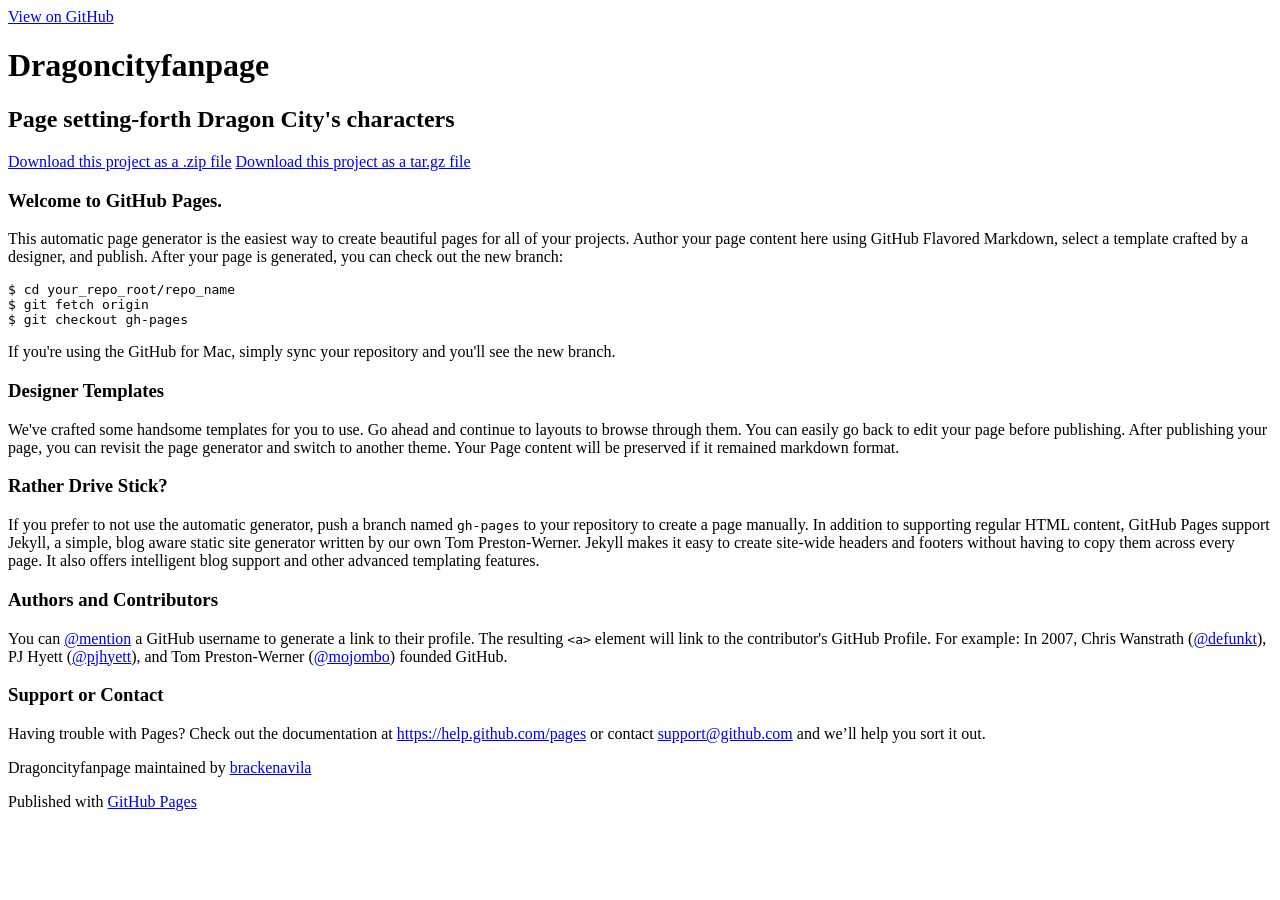
==== index.html @ 8054464b "Create gh-pages branch via GitHub" ====
<!DOCTYPE html>
<html>

  <head>
    <meta charset='utf-8'>
    <meta http-equiv="X-UA-Compatible" content="chrome=1">
    <meta name="description" content="Dragoncityfanpage : Page setting-forth Dragon City&#39;s characters">

    <link rel="stylesheet" type="text/css" media="screen" href="stylesheets/stylesheet.css">

    <title>Dragoncityfanpage</title>
  </head>

  <body>

    <!-- HEADER -->
    <div id="header_wrap" class="outer">
        <header class="inner">
          <a id="forkme_banner" href="https://github.com/brackenavila/DragonCityFanPage">View on GitHub</a>

          <h1 id="project_title">Dragoncityfanpage</h1>
          <h2 id="project_tagline">Page setting-forth Dragon City&#39;s characters</h2>

            <section id="downloads">
              <a class="zip_download_link" href="https://github.com/brackenavila/DragonCityFanPage/zipball/master">Download this project as a .zip file</a>
              <a class="tar_download_link" href="https://github.com/brackenavila/DragonCityFanPage/tarball/master">Download this project as a tar.gz file</a>
            </section>
        </header>
    </div>

    <!-- MAIN CONTENT -->
    <div id="main_content_wrap" class="outer">
      <section id="main_content" class="inner">
        <h3>
<a id="welcome-to-github-pages" class="anchor" href="#welcome-to-github-pages" aria-hidden="true"><span class="octicon octicon-link"></span></a>Welcome to GitHub Pages.</h3>

<p>This automatic page generator is the easiest way to create beautiful pages for all of your projects. Author your page content here using GitHub Flavored Markdown, select a template crafted by a designer, and publish. After your page is generated, you can check out the new branch:</p>

<pre><code>$ cd your_repo_root/repo_name
$ git fetch origin
$ git checkout gh-pages
</code></pre>

<p>If you're using the GitHub for Mac, simply sync your repository and you'll see the new branch.</p>

<h3>
<a id="designer-templates" class="anchor" href="#designer-templates" aria-hidden="true"><span class="octicon octicon-link"></span></a>Designer Templates</h3>

<p>We've crafted some handsome templates for you to use. Go ahead and continue to layouts to browse through them. You can easily go back to edit your page before publishing. After publishing your page, you can revisit the page generator and switch to another theme. Your Page content will be preserved if it remained markdown format.</p>

<h3>
<a id="rather-drive-stick" class="anchor" href="#rather-drive-stick" aria-hidden="true"><span class="octicon octicon-link"></span></a>Rather Drive Stick?</h3>

<p>If you prefer to not use the automatic generator, push a branch named <code>gh-pages</code> to your repository to create a page manually. In addition to supporting regular HTML content, GitHub Pages support Jekyll, a simple, blog aware static site generator written by our own Tom Preston-Werner. Jekyll makes it easy to create site-wide headers and footers without having to copy them across every page. It also offers intelligent blog support and other advanced templating features.</p>

<h3>
<a id="authors-and-contributors" class="anchor" href="#authors-and-contributors" aria-hidden="true"><span class="octicon octicon-link"></span></a>Authors and Contributors</h3>

<p>You can <a href="https://github.com/blog/821" class="user-mention">@mention</a> a GitHub username to generate a link to their profile. The resulting <code>&lt;a&gt;</code> element will link to the contributor's GitHub Profile. For example: In 2007, Chris Wanstrath (<a href="https://github.com/defunkt" class="user-mention">@defunkt</a>), PJ Hyett (<a href="https://github.com/pjhyett" class="user-mention">@pjhyett</a>), and Tom Preston-Werner (<a href="https://github.com/mojombo" class="user-mention">@mojombo</a>) founded GitHub.</p>

<h3>
<a id="support-or-contact" class="anchor" href="#support-or-contact" aria-hidden="true"><span class="octicon octicon-link"></span></a>Support or Contact</h3>

<p>Having trouble with Pages? Check out the documentation at <a href="https://help.github.com/pages">https://help.github.com/pages</a> or contact <a href="mailto:support@github.com">support@github.com</a> and we’ll help you sort it out.</p>
      </section>
    </div>

    <!-- FOOTER  -->
    <div id="footer_wrap" class="outer">
      <footer class="inner">
        <p class="copyright">Dragoncityfanpage maintained by <a href="https://github.com/brackenavila">brackenavila</a></p>
        <p>Published with <a href="http://pages.github.com">GitHub Pages</a></p>
      </footer>
    </div>

    

  </body>
</html>
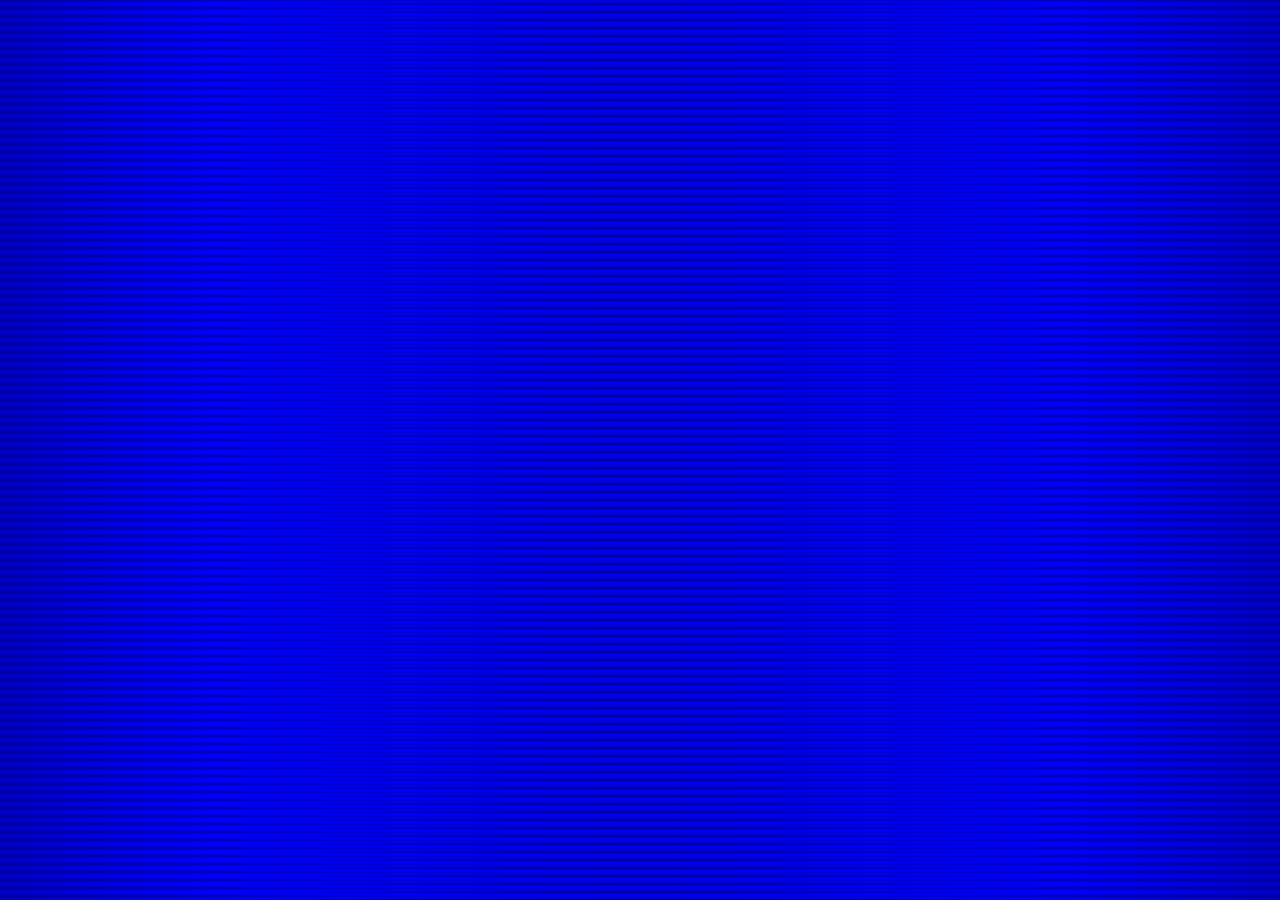
==== commit 62fa95b1: "default assets a lot of imgs together with css & index" ====
--- a/index.html
+++ b/index.html
@@ -1,79 +1,11 @@
 <!DOCTYPE html>
-<html>
-
+<html manifest=offline.appcache>
   <head>
-    <meta charset='utf-8'>
-    <meta http-equiv="X-UA-Compatible" content="chrome=1">
-    <meta name="description" content="Dragoncityfanpage : Page setting-forth Dragon City&#39;s characters">
-
-    <link rel="stylesheet" type="text/css" media="screen" href="stylesheets/stylesheet.css">
-
-    <title>Dragoncityfanpage</title>
-  </head>
-
-  <body>
-
-    <!-- HEADER -->
-    <div id="header_wrap" class="outer">
-        <header class="inner">
-          <a id="forkme_banner" href="https://github.com/brackenavila/DragonCityFanPage">View on GitHub</a>
-
-          <h1 id="project_title">Dragoncityfanpage</h1>
-          <h2 id="project_tagline">Page setting-forth Dragon City&#39;s characters</h2>
-
-            <section id="downloads">
-              <a class="zip_download_link" href="https://github.com/brackenavila/DragonCityFanPage/zipball/master">Download this project as a .zip file</a>
-              <a class="tar_download_link" href="https://github.com/brackenavila/DragonCityFanPage/tarball/master">Download this project as a tar.gz file</a>
-            </section>
-        </header>
-    </div>
-
-    <!-- MAIN CONTENT -->
-    <div id="main_content_wrap" class="outer">
-      <section id="main_content" class="inner">
-        <h3>
-<a id="welcome-to-github-pages" class="anchor" href="#welcome-to-github-pages" aria-hidden="true"><span class="octicon octicon-link"></span></a>Welcome to GitHub Pages.</h3>
-
-<p>This automatic page generator is the easiest way to create beautiful pages for all of your projects. Author your page content here using GitHub Flavored Markdown, select a template crafted by a designer, and publish. After your page is generated, you can check out the new branch:</p>
-
-<pre><code>$ cd your_repo_root/repo_name
-$ git fetch origin
-$ git checkout gh-pages
-</code></pre>
-
-<p>If you're using the GitHub for Mac, simply sync your repository and you'll see the new branch.</p>
-
-<h3>
-<a id="designer-templates" class="anchor" href="#designer-templates" aria-hidden="true"><span class="octicon octicon-link"></span></a>Designer Templates</h3>
-
-<p>We've crafted some handsome templates for you to use. Go ahead and continue to layouts to browse through them. You can easily go back to edit your page before publishing. After publishing your page, you can revisit the page generator and switch to another theme. Your Page content will be preserved if it remained markdown format.</p>
-
-<h3>
-<a id="rather-drive-stick" class="anchor" href="#rather-drive-stick" aria-hidden="true"><span class="octicon octicon-link"></span></a>Rather Drive Stick?</h3>
-
-<p>If you prefer to not use the automatic generator, push a branch named <code>gh-pages</code> to your repository to create a page manually. In addition to supporting regular HTML content, GitHub Pages support Jekyll, a simple, blog aware static site generator written by our own Tom Preston-Werner. Jekyll makes it easy to create site-wide headers and footers without having to copy them across every page. It also offers intelligent blog support and other advanced templating features.</p>
-
-<h3>
-<a id="authors-and-contributors" class="anchor" href="#authors-and-contributors" aria-hidden="true"><span class="octicon octicon-link"></span></a>Authors and Contributors</h3>
-
-<p>You can <a href="https://github.com/blog/821" class="user-mention">@mention</a> a GitHub username to generate a link to their profile. The resulting <code>&lt;a&gt;</code> element will link to the contributor's GitHub Profile. For example: In 2007, Chris Wanstrath (<a href="https://github.com/defunkt" class="user-mention">@defunkt</a>), PJ Hyett (<a href="https://github.com/pjhyett" class="user-mention">@pjhyett</a>), and Tom Preston-Werner (<a href="https://github.com/mojombo" class="user-mention">@mojombo</a>) founded GitHub.</p>
-
-<h3>
-<a id="support-or-contact" class="anchor" href="#support-or-contact" aria-hidden="true"><span class="octicon octicon-link"></span></a>Support or Contact</h3>
-
-<p>Having trouble with Pages? Check out the documentation at <a href="https://help.github.com/pages">https://help.github.com/pages</a> or contact <a href="mailto:support@github.com">support@github.com</a> and we’ll help you sort it out.</p>
-      </section>
-    </div>
-
-    <!-- FOOTER  -->
-    <div id="footer_wrap" class="outer">
-      <footer class="inner">
-        <p class="copyright">Dragoncityfanpage maintained by <a href="https://github.com/brackenavila">brackenavila</a></p>
-        <p>Published with <a href="http://pages.github.com">GitHub Pages</a></p>
-      </footer>
-    </div>
-
-    
-
-  </body>
-</html>
+    <title>Dragon City</title>
+    <meta charset=UTF-8></meta>
+    <link rel=stylesheet href=css/DC.css>
+    <script src=../lbs/jquery-2.x.js></script>
+    <script src=js/index.js async></script></head>
+  <body id=B>
+    <div class=D></div>
+    <target id=t></target>
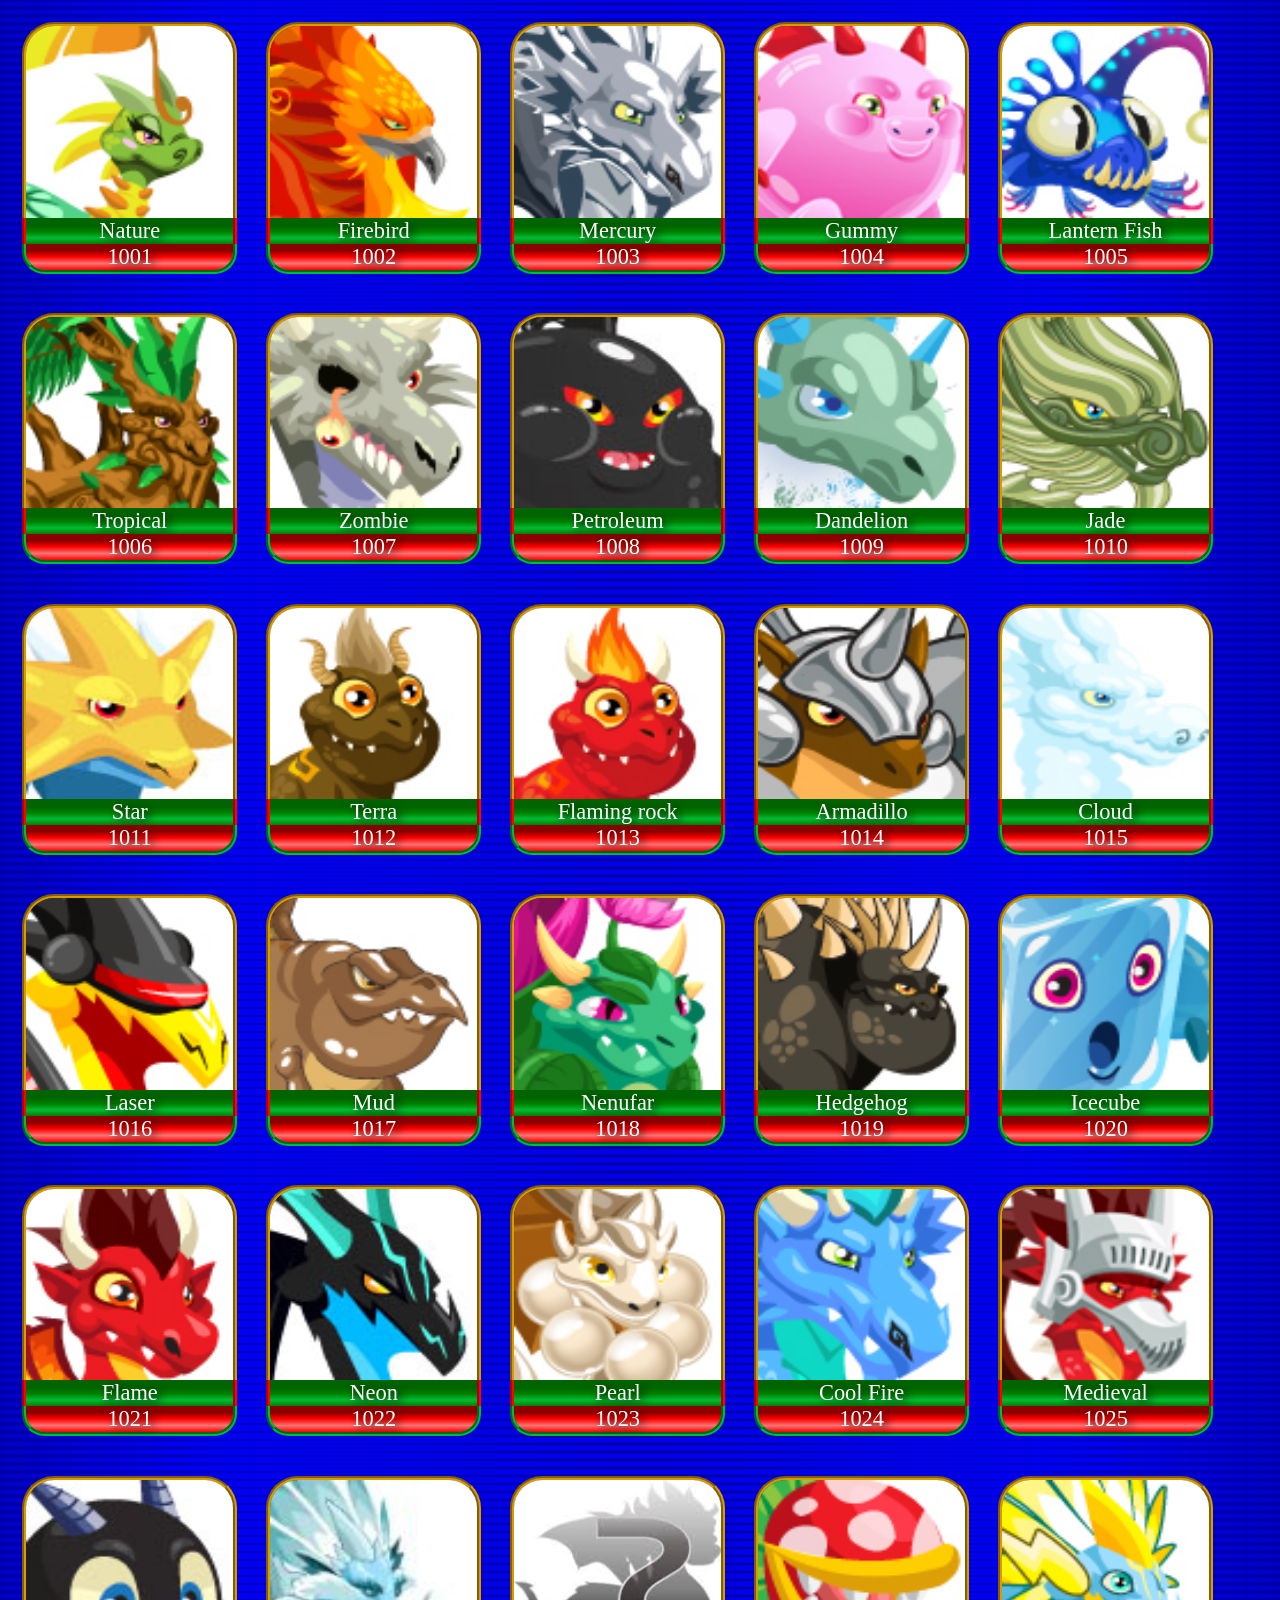
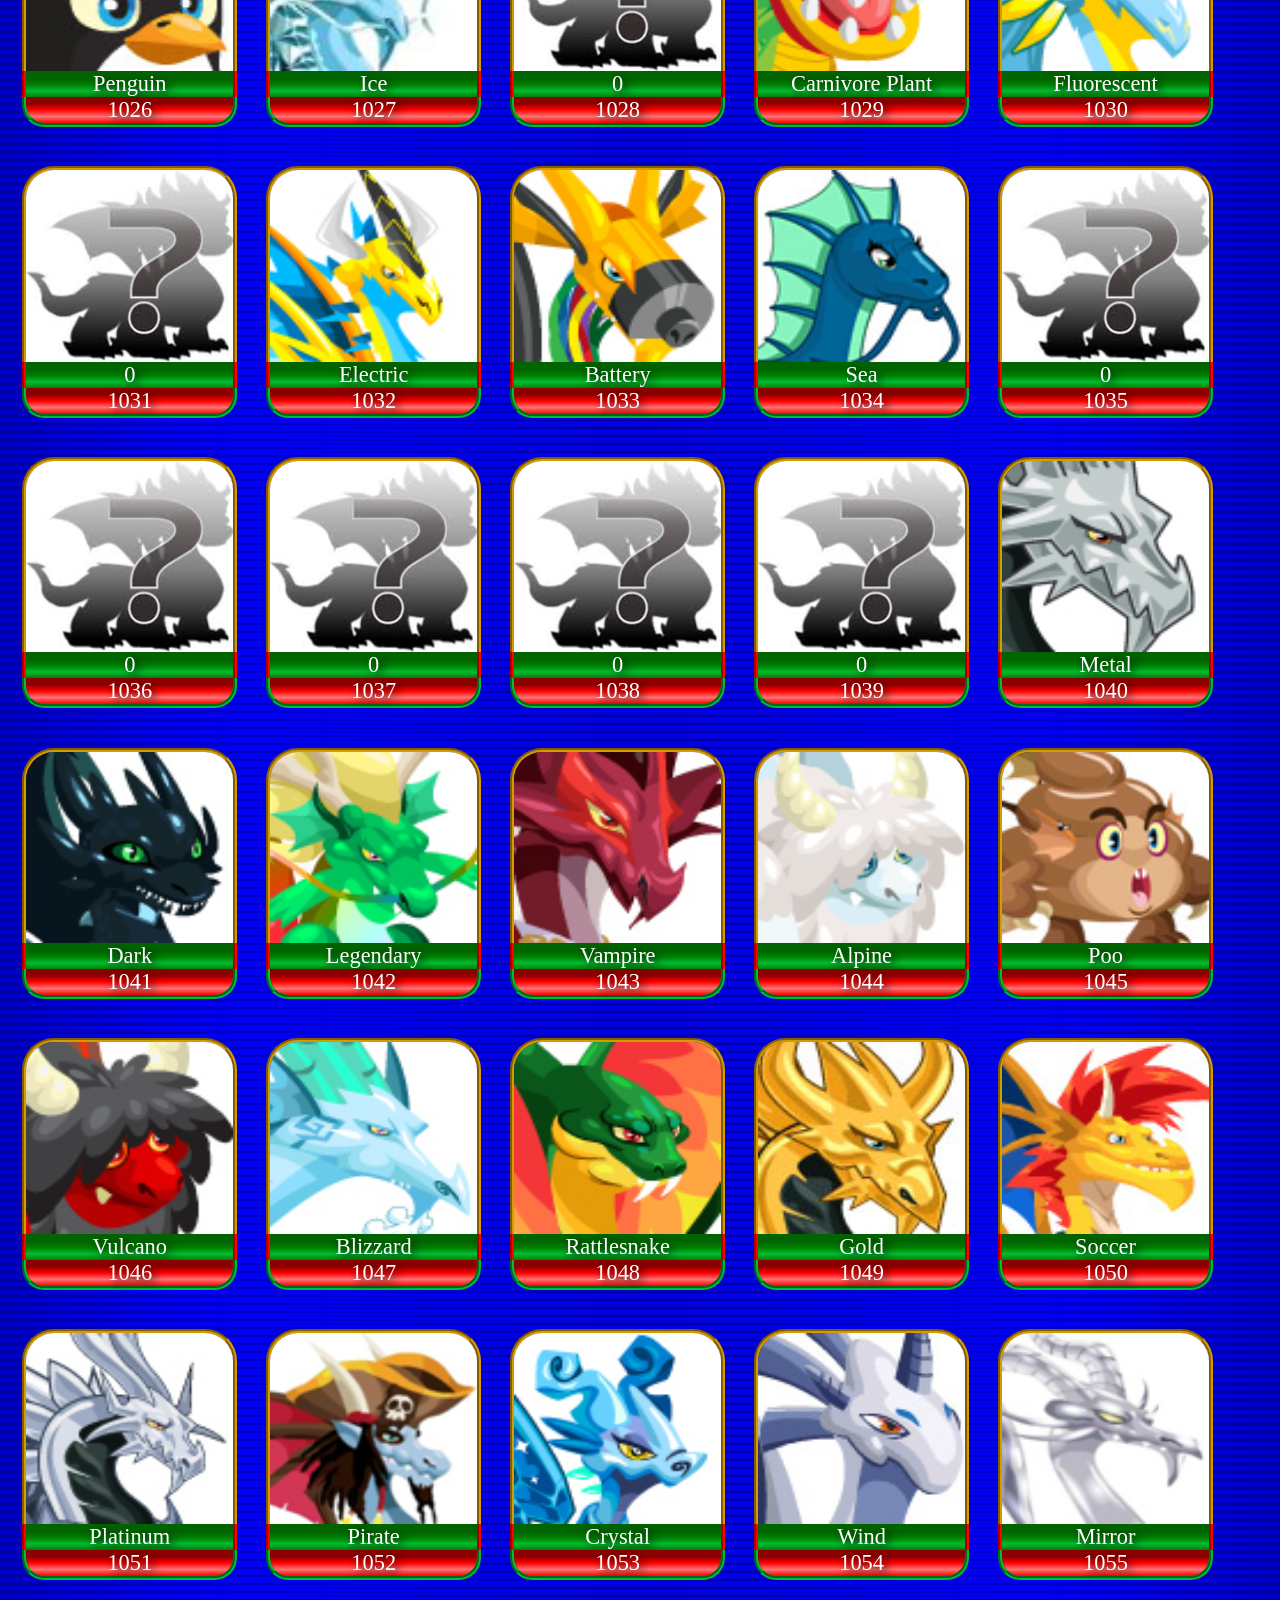
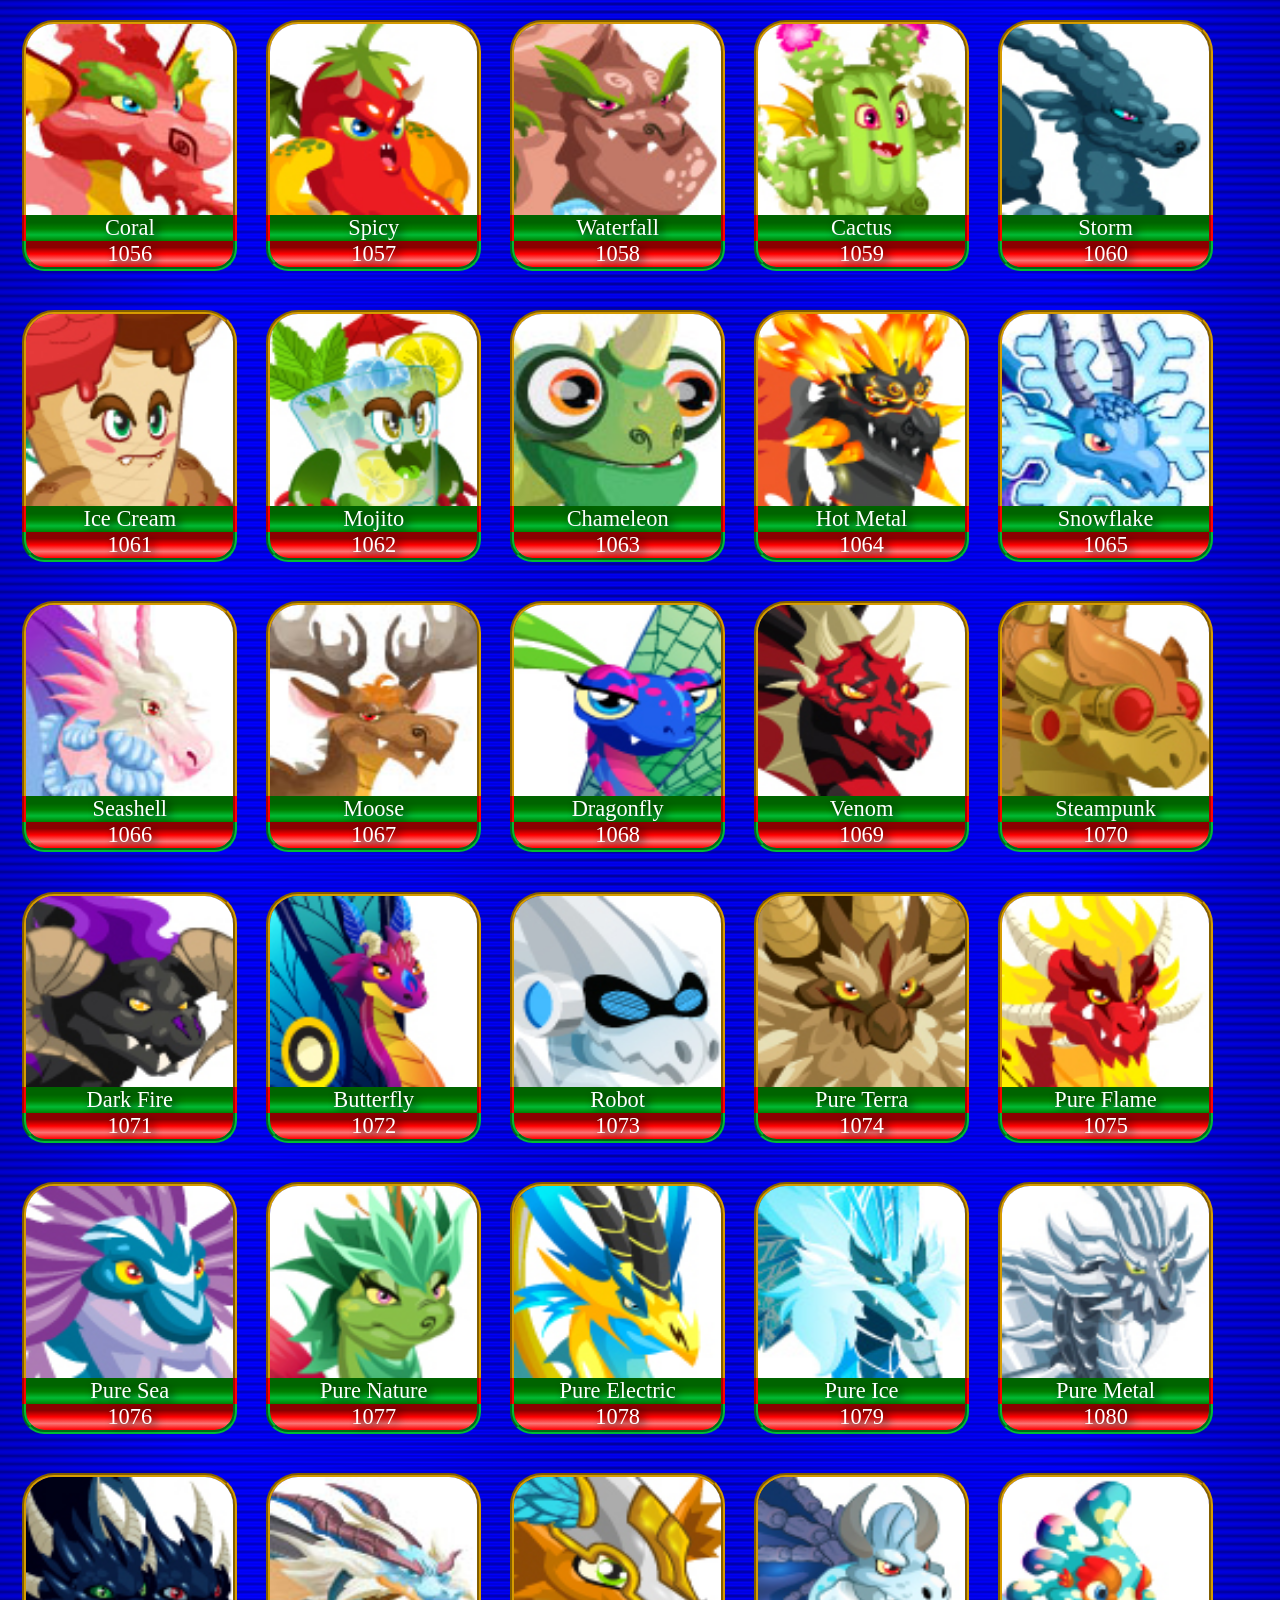
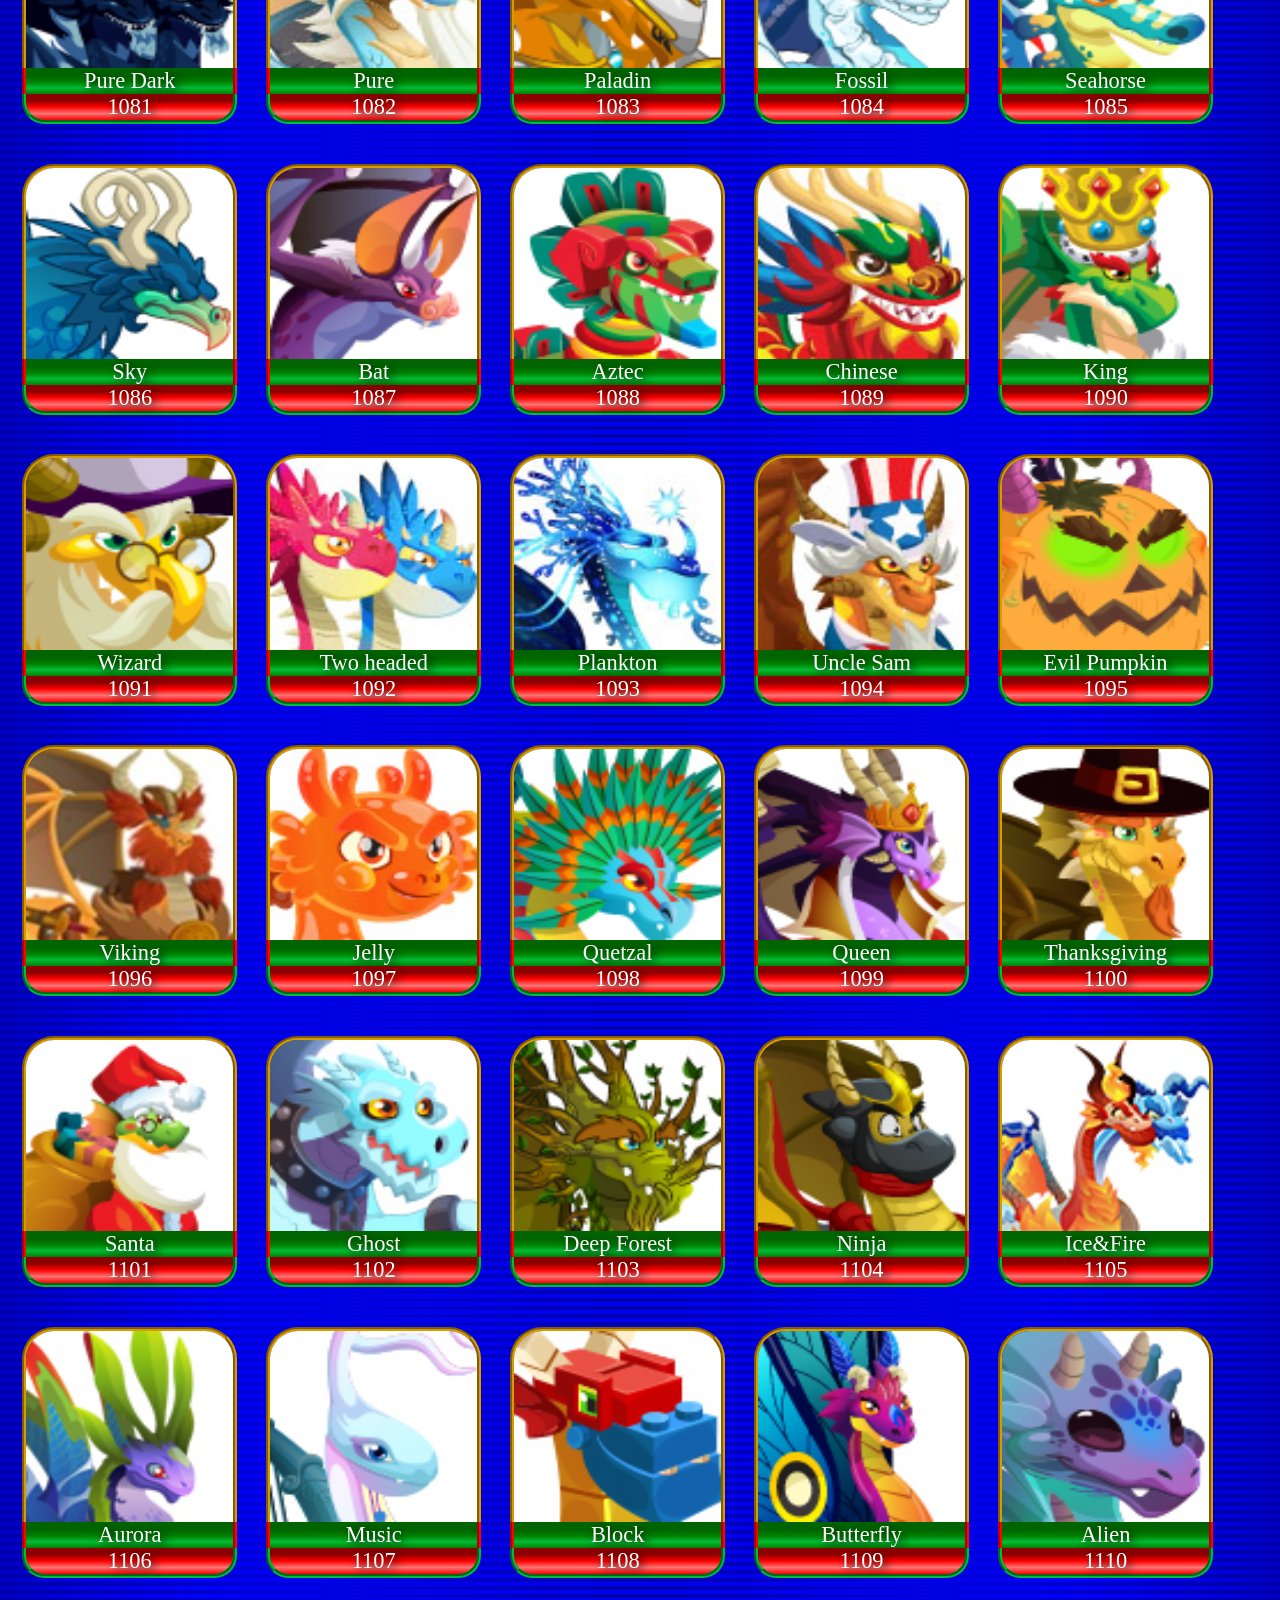
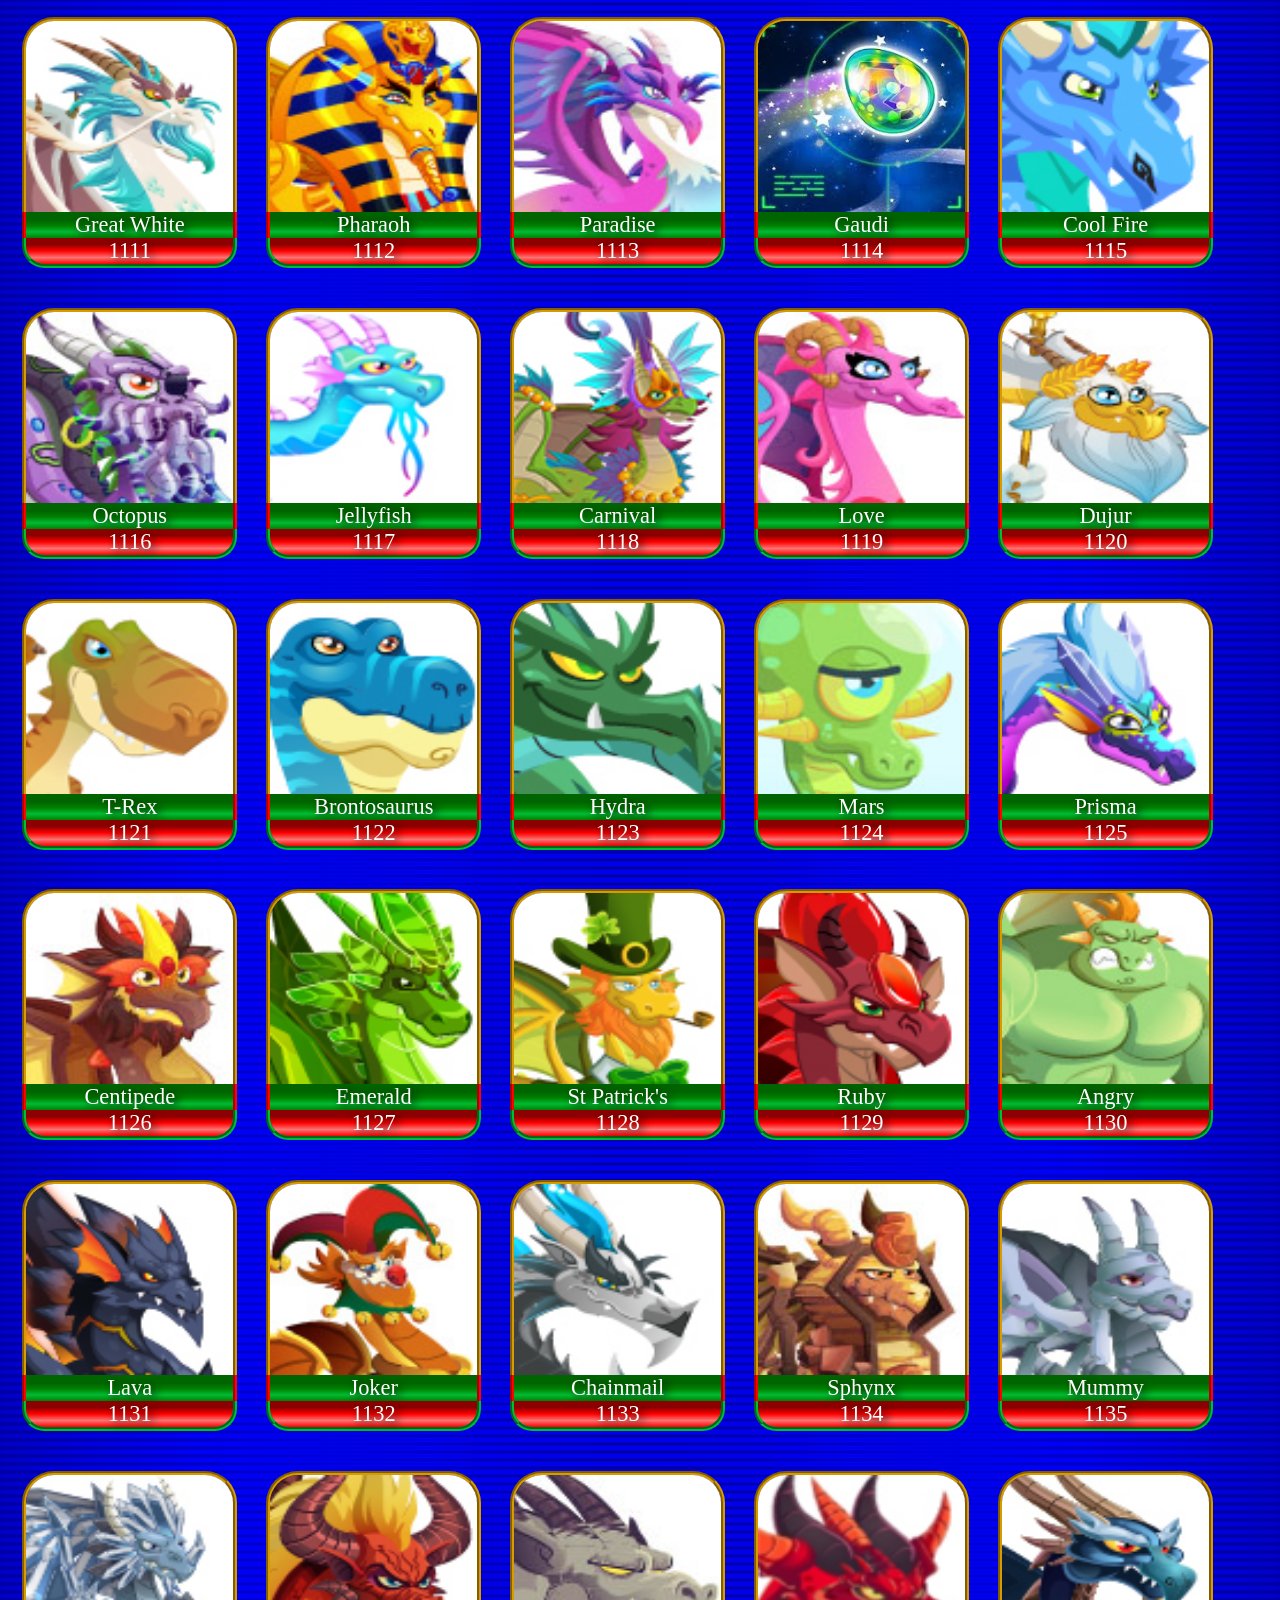
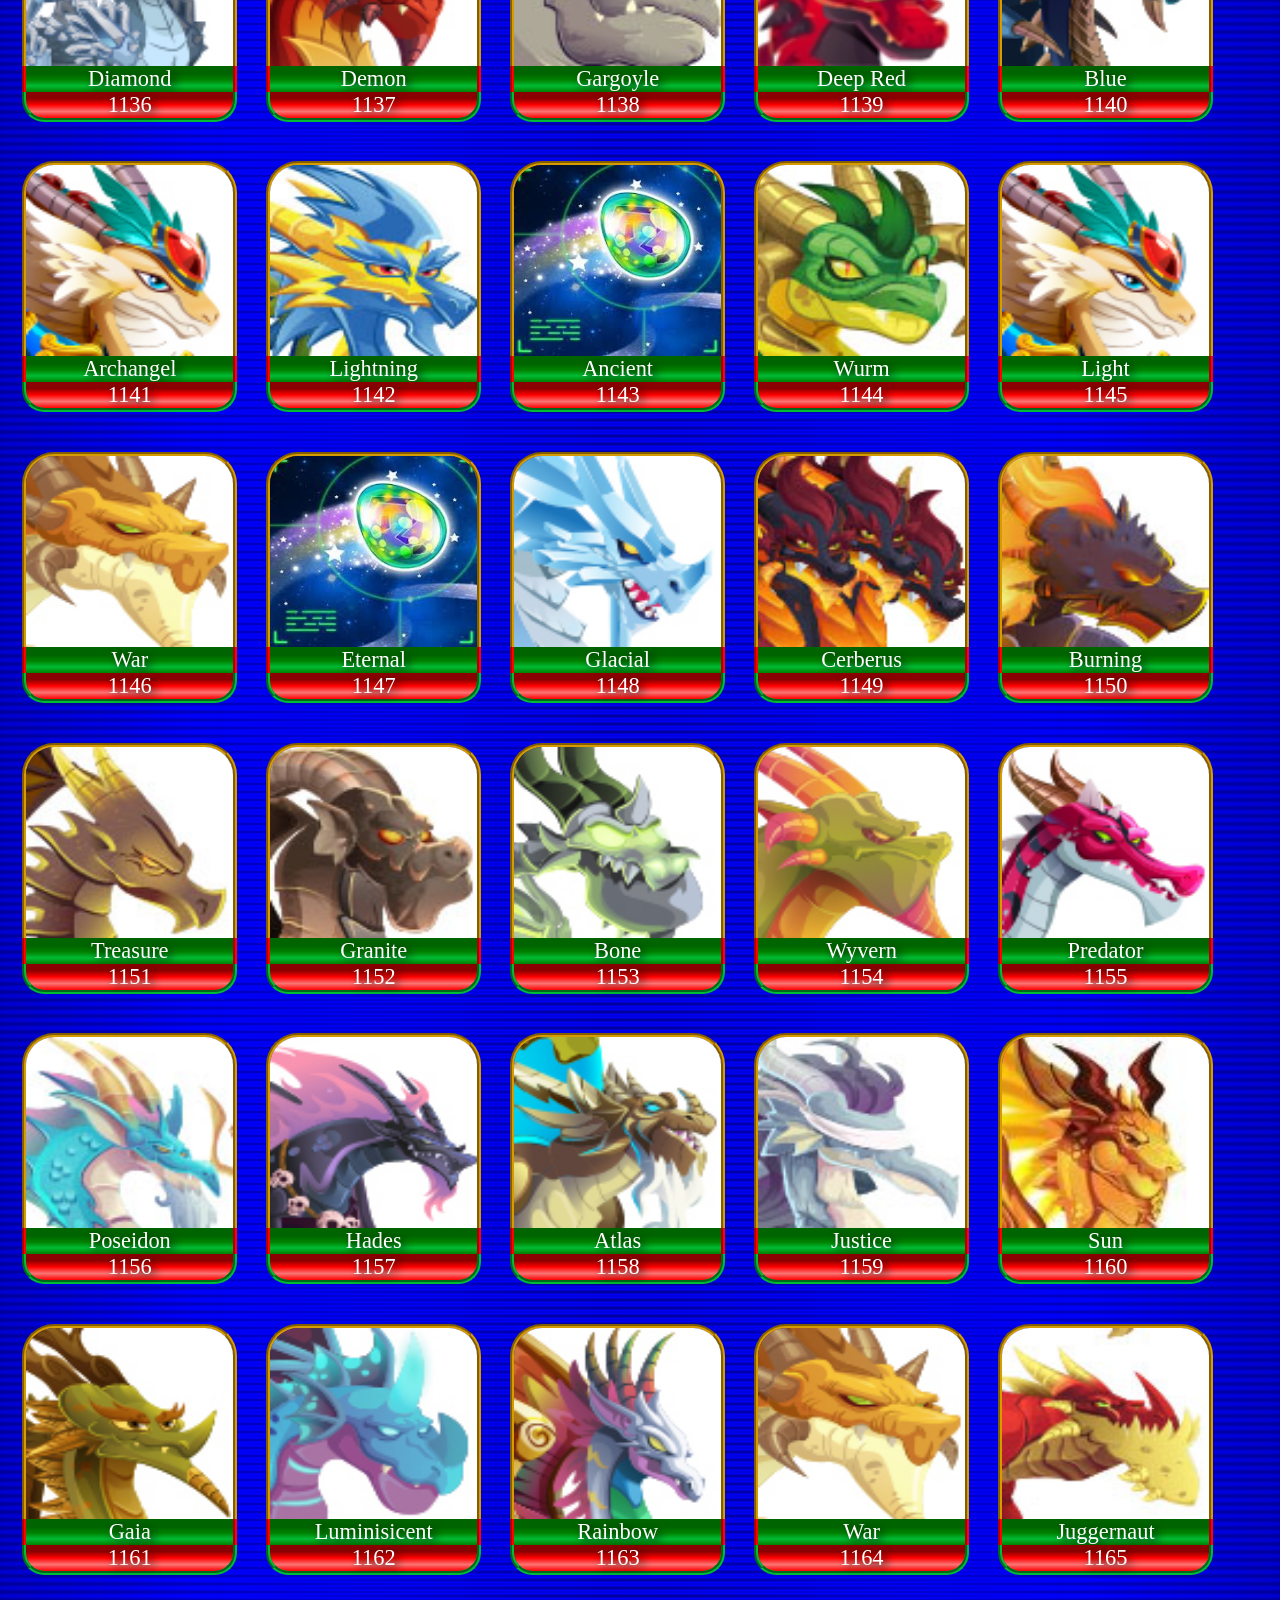
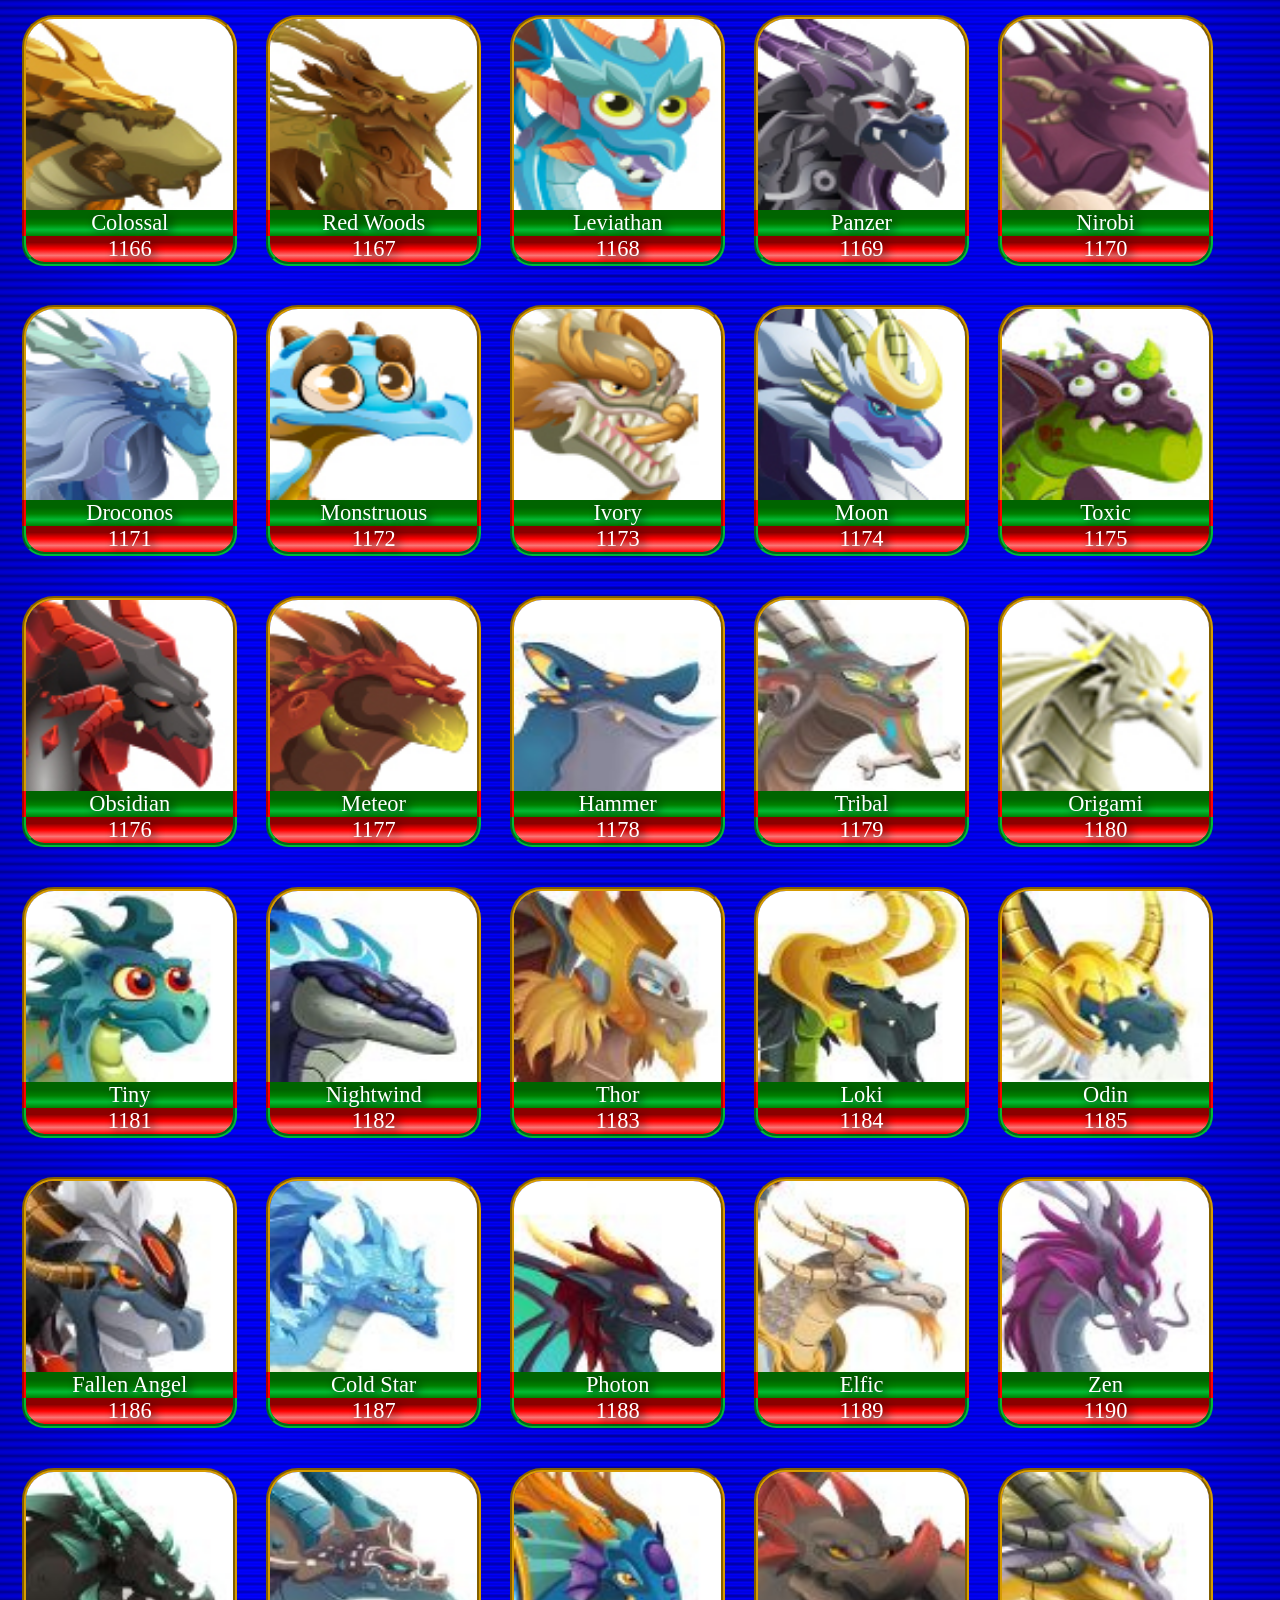
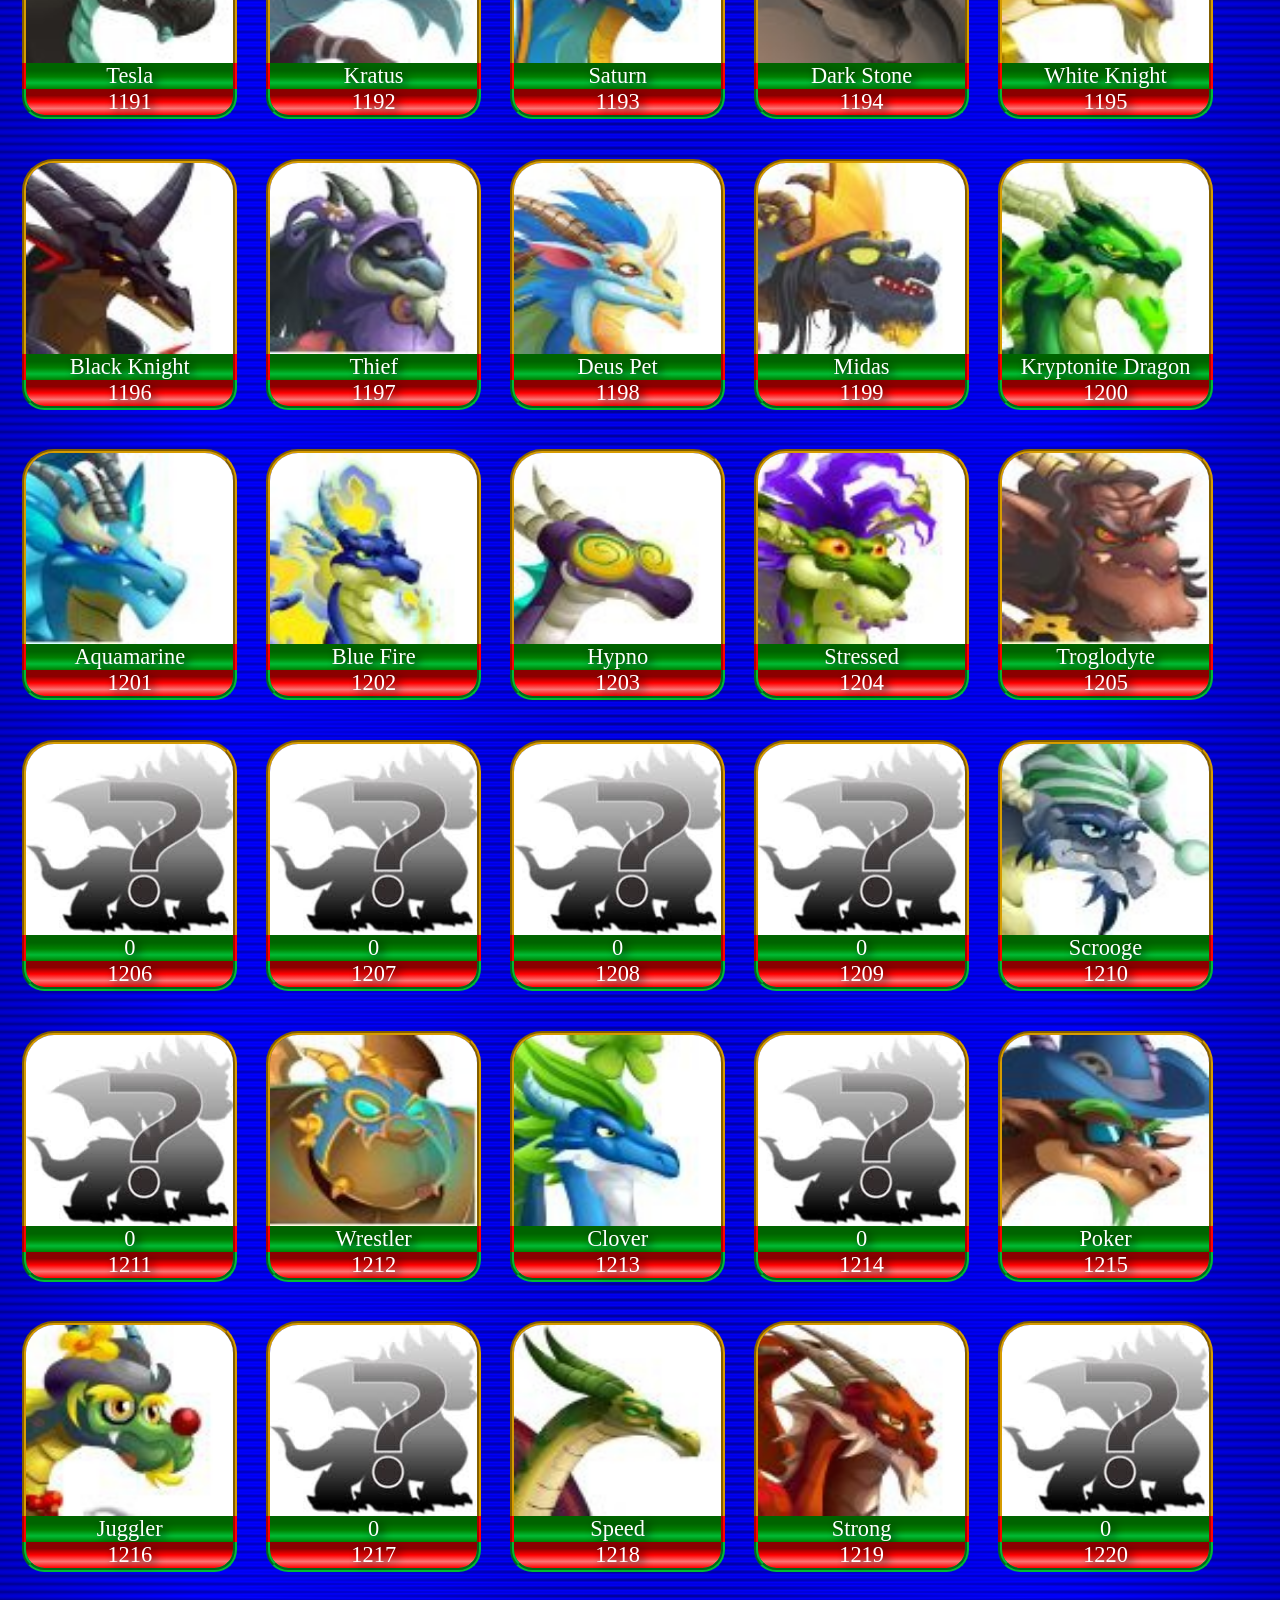
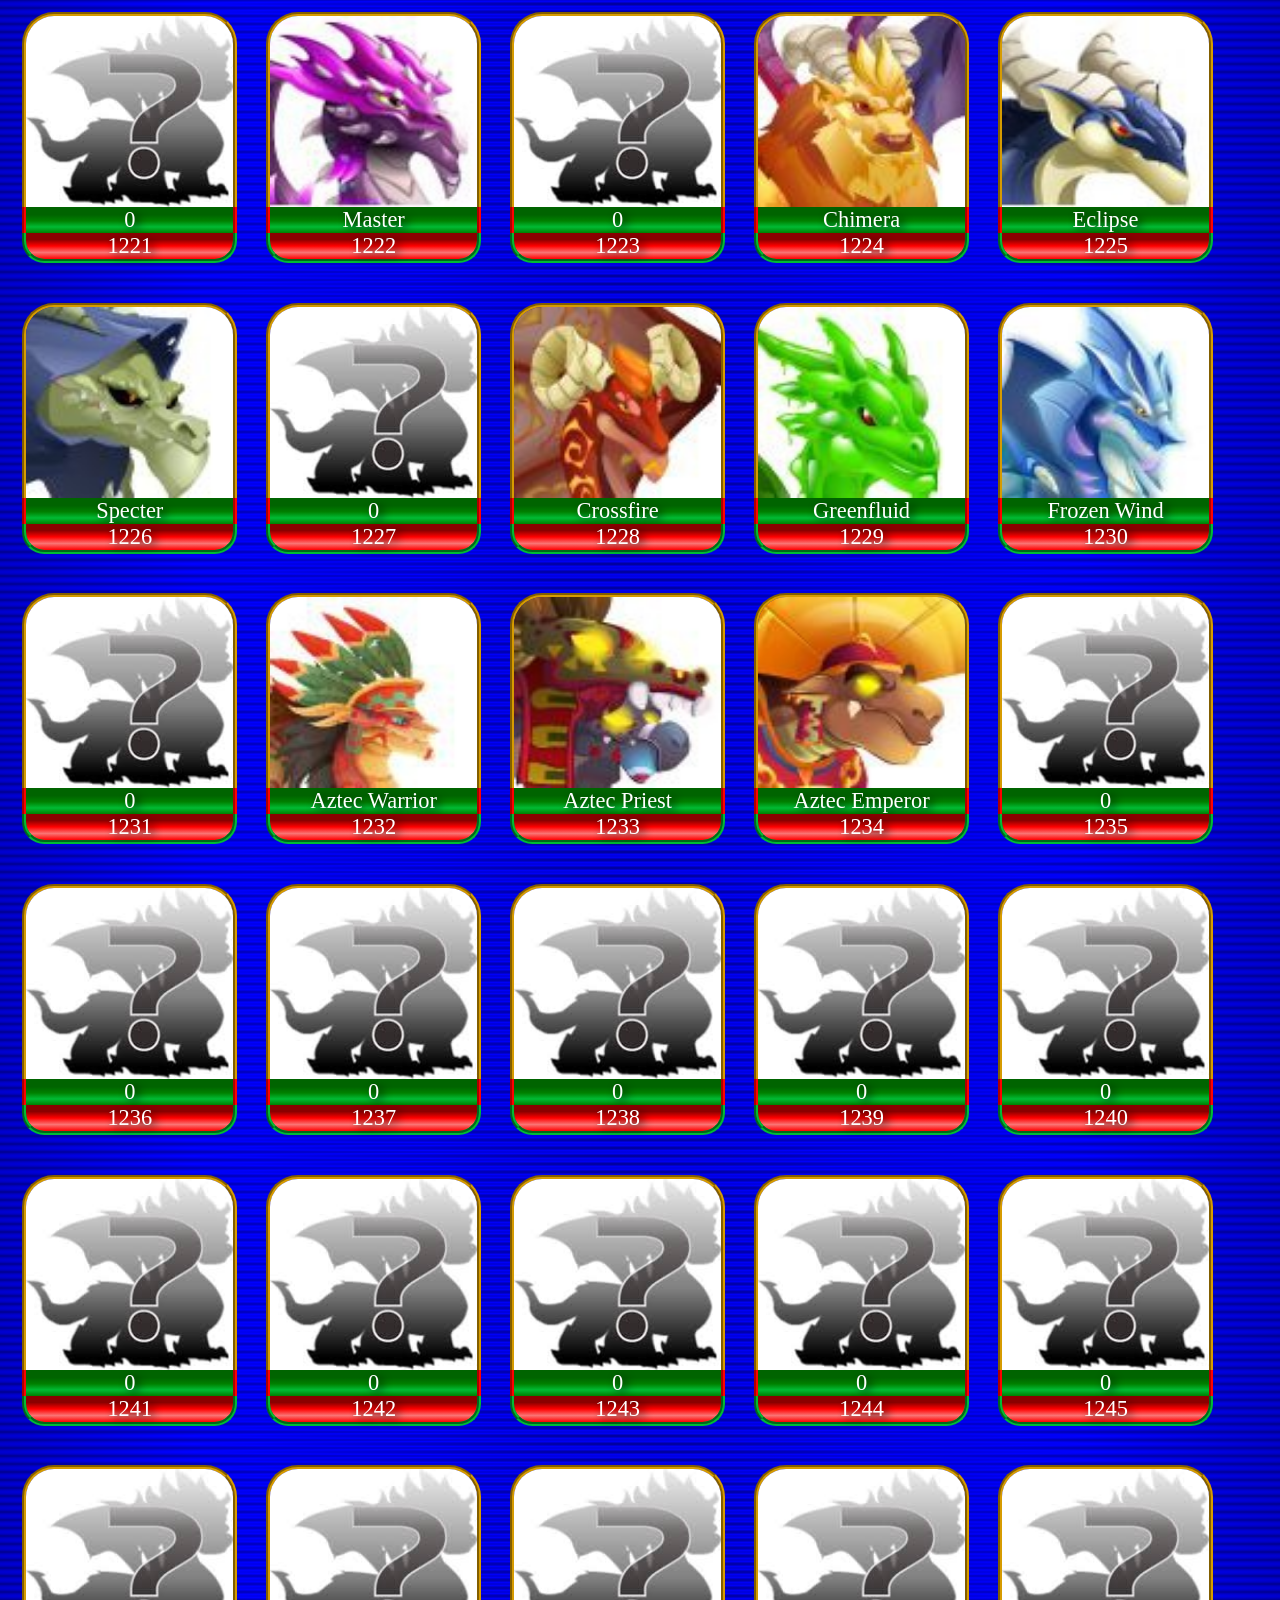
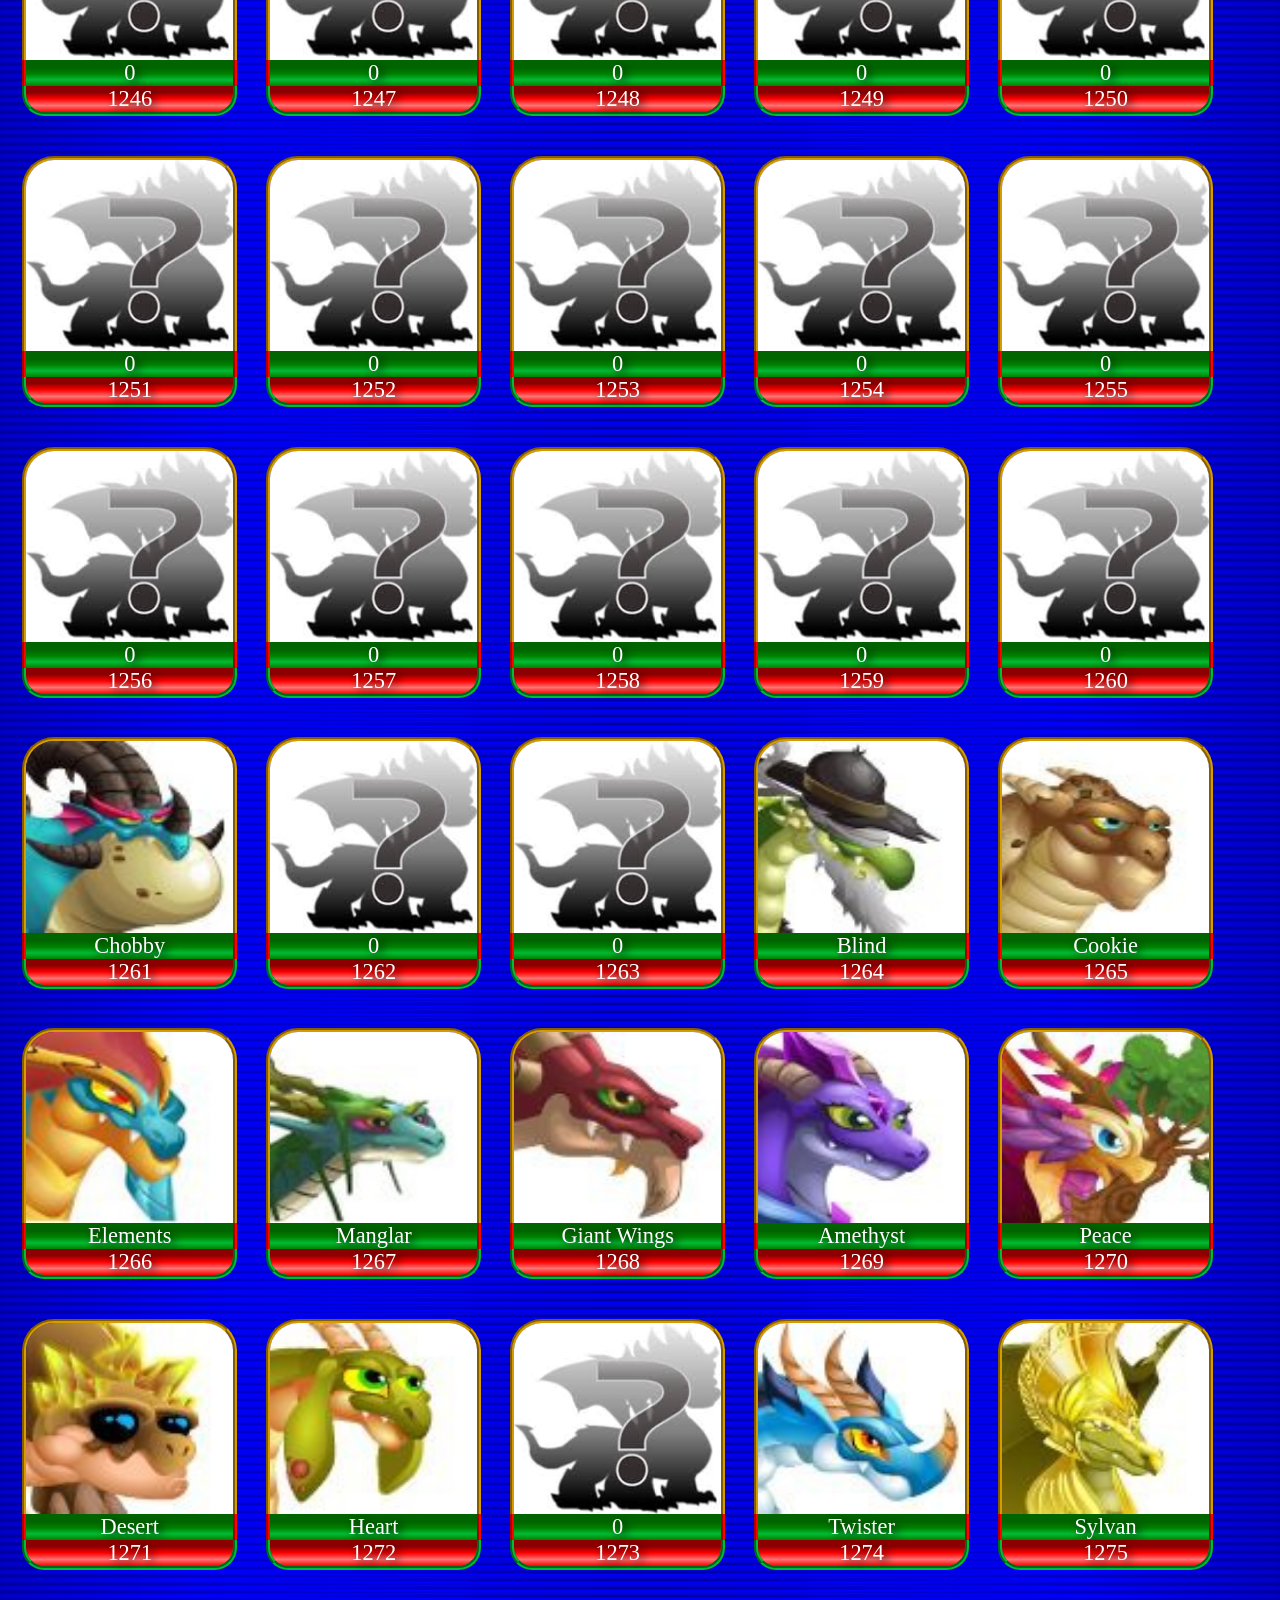
==== commit e7a1c2f0: "update" ====
--- a/index.html
+++ b/index.html
@@ -1,11 +1,11 @@
 <!DOCTYPE html>
 <html manifest=offline.appcache>
-  <head>
-    <title>Dragon City</title>
-    <meta charset=UTF-8></meta>
-    <link rel=stylesheet href=css/DC.css>
-    <script src=../lbs/jquery-2.x.js></script>
-    <script src=js/index.js async></script></head>
-  <body id=B>
-    <div class=D></div>
-    <target id=t></target>
+ <head>
+  <title>Dragon City</title>
+  <meta charset=UTF-8></meta>
+  <link rel=stylesheet href=css/DC.css>
+  <script src=js/jquery-2.x.js></script>
+  <script src=js/index.js async></script></head>
+ <body id=B>
+  <div class=D></div>
+  <target id=t></target>
